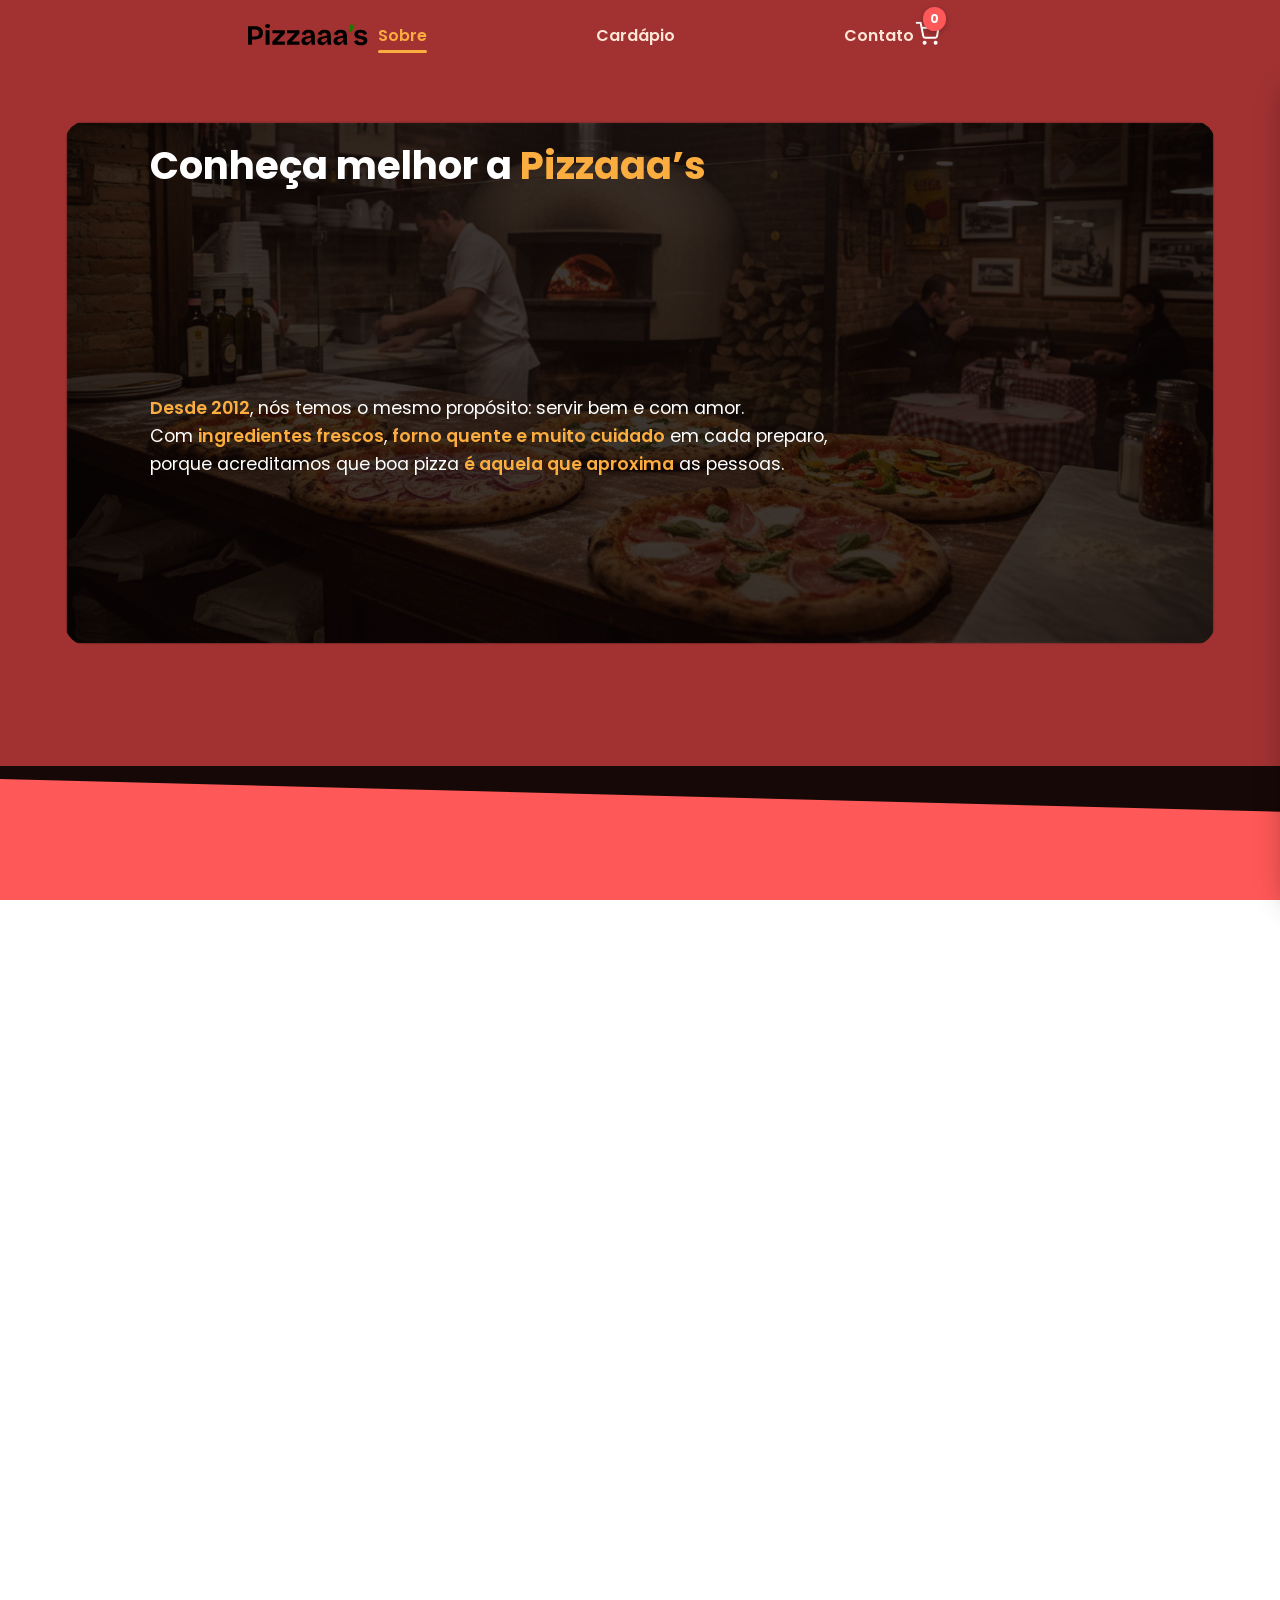
==== sobre.html @ a9b02b51 "ajustando bugs" ====
<!DOCTYPE html>
<html lang="pt-br">

<head>
    <meta charset="UTF-8">
    <meta name="viewport" content="width=device-width, initial-scale=1.0">
    <link rel="icon" href="assets/Pizzaaa’s.svg" type="image/x-icon">
    <link rel="stylesheet" href="style/cabeçalho.css">
    <link rel="stylesheet" href="style/carrinho.css">
    <link rel="stylesheet" href="style/footer.css">
    <link rel="stylesheet" href="style/sobre.css">
    <link rel="stylesheet" href="style/headerrespon.css">
    <link rel="stylesheet" href="style/lateral.css">
    <link rel="stylesheet" href="respon/ressobre.css">
    <title>Sobre</title>
</head>

<body>

    <header>
        <img src="assets/Pizzaaa’s-logosobre.svg" class="logo" alt="Logo da Pizzaria">
        <div class="icones-topo">
            <div class="carrinho">
                <img src="favi icons/carrinho.svg" alt="carrinho de compras">
            </div>
        </div>
        <nav class="cabecalho">
            <p id="ativo">Sobre</p>
            <p>Cardápio</p>
            <p>Contato</p>
        </nav>


        <!-- Ícone de Menu Mobile -->
        <div class="menu-mobile-icon">
            <img id="openMenu" src="favi icons/menu.svg" alt="menu" />
            <img id="closeMenu" src="carrinho/x.svg" alt="fechar" style="display:none;" />
        </div>

        <!-- Menu lateral mobile -->
        <div class="menu-lateral" id="menuLateral">
            <ul>
                <li>Sobre <span>></span></li>
                <li>Cardápio <span>></span></li>
                <li>Contato <span>></span></li>
            </ul>
        </div>
    </header>

    <section class="principal">
        <div class="caixa-imagem">
            <img src="assets/fundo-sobre.png" alt="fundo">
            <div class="conteudo">
                <h1>Conheça melhor a <span>Pizzaaa’s</span></h1>
                <p><span>Desde 2012</span>, nós temos o mesmo propósito: servir bem e com amor.</p>
                <p>Com <span>ingredientes frescos</span>, <span>forno quente e muito cuidado</span> em cada preparo,<br>
                    porque
                    acreditamos que boa pizza <span>é aquela que aproxima</span> as pessoas.</p>
            </div>
        </div>
    </section>


    <section class="principal-2">
        <div class="divisor-1">
            <img src="icons sobre/divisor 1.svg" alt="Divisor 1">
        </div>

        <div class="tradição">
            <div class="bloco">
                <img src="icons sobre/icon italia.svg" alt="Bandeira">
                <h1>Tradição Italiana</h1>
                <p>Combinamos a tradição italiana e a qualidade em cada detalhe para proporcionar uma experiência de
                    sabor única.</p>
            </div>

            <div class="bloco">
                <img src="icons sobre/icon tomate.svg" alt="Tomate">
                <h1>Ingredientes de Qualidade</h1>
                <p>Ingredientes de qualidade, preparados com o cuidado que você merece.</p>
            </div>

            <div class="bloco">
                <img src="icons sobre/icon planeta.svg" alt="Planeta">
                <h1>Sucesso Mundial</h1>
                <p>Nossa receita conquistou fronteiras e hoje está presente em diferentes países, levando o mesmo sabor
                    e qualidade a cada lugar.</p>
            </div>
        </div>

        <div class="divisor-2">
            <img src="icons sobre/divisor 2.svg" alt="Divisor 2">
        </div>
    </section>


    <section class="principal-3">
        <div class="conteudo-esquerda">
            <img src="icons sobre/bar-fundo.jpg" alt="bar fundo" loading="lazy">
            <h2>Primeira Unidade</h2>
            <p>Av. del Amor, 777, Santa Catarina.</p>
        </div>

        <div class="conteudo-direita">
            <h1>2012.</h1>
            <h2><span>&lt;&lt;&lt;</span> Onde tudo começou.</h2>
            <hr>
            <p>
                Um pequeno espaço, uma receita simples e o desejo de servir pizzas de qualidade
                deram início à nossa história. De lá pra cá, crescemos, aprendemos e mantivemos o
                mesmo propósito: oferecer sabor, carinho e aquele clima familiar que faz cada cliente
                se sentir em casa.
            </p>
            <img src="icons sobre/icon italia.svg" alt="icon italia" class="bandeira">
        </div>
    </section>

    <section class="principal-4">
        <div class="conteudo-cara-nova">

            <div class="col-esquerda">
                <h3 class="ano">2025.</h3>

                <h1 class="titulo">De cara nova. <span>&gt;&gt;&gt;</span></h1>
                <div class="linha"></div>

                <p class="texto">
                    O tempo passou, e com ele veio a vontade de transformar nosso primeiro
                    espaço sem perder a essência que nos trouxe até aqui. Reformamos nossa
                    primeira unidade para receber ainda melhor quem sempre fez parte dessa
                    história. O ambiente está novo, mas o sabor, o carinho e o clima familiar
                    continuam exatamente os mesmos.
                </p>

                <img src="icons sobre/forno-sobre.svg" alt="forno" class="forno-icone">
            </div>

            <div class="col-direita">
                <div class="imagem-wrapper">
                    <img src="icons sobre/cara-nova.png" alt="pizzaria" loading="lazy">
                </div>

                <h2 class="unidade-titulo">Primeira Unidade</h2>
                <p class="unidade-endereco">Av. del Amor, 777, Santa Catarina.</p>
            </div>
        </div>
    </section>

    <div class="divisor-transicao">
        <img src="icons sobre/divisor 1.svg" alt="divisor entre seções">
    </div>



    <section class="trabalhe-conosco">

        <div class="tc-textos">
            <h1>Trabalhe Conosco na <br> <span>Pizzaaa’s</span></h1>

            <p>Se você é apaixonado por pizza e bom <br> atendimento,
                <span>venha fazer parte do nosso time!</span>
            </p>

            <p>Na <span>Pizzaaa’s</span>, valorizamos pessoas <br> dedicadas, com vontade de crescer e fazer a
                <span>diferença</span> em cada pedaço <br>servido. Aqui, trabalho e sabor <br> caminham lado a lado.
            </p>

            <button class="botao-baggio">
                <svg class="bg-svg" viewBox="0 0 300 85" xmlns="http://www.w3.org/2000/svg">
                    <path
                        d="M0 0H270C285 0 300 10 300 25V45C300 45 287 52 272 52C257 52 245 45 230 45C215 45 202 52 187 52C172 52 160 45 145 45C130 45 117 52 102 52C87 52 75 45 60 45C45 45 32 52 17 52C7 52 0 47 0 47V0Z"
                        fill="#F4A23C" />
                </svg>

                <span>Enviei seu Currículo</span>
            </button>

        </div>
    </section>

    <div class="divisor-transicao">
        <img src="icons sobre/divisor 2.svg" alt="divisor entre seções">
    </div>

    <!-- Carrinho Lateral -->
    <aside class="carrinho-lateral" id="carrinhoLateral" aria-hidden="true">
        <div class="topo-carrinho">
            <h2>Seu Carrinho</h2>
            <button id="fecharCarrinho" class="btn-fechar" aria-label="Fechar carrinho">
                <img src="carrinho/x.svg" alt="Fechar">
            </button>
        </div>

        <div class="icone-vazio" id="iconeVazio">
            <img src="carrinho/SHOPPING BASKET 1.png" alt="Carrinho vazio">
            <p>Seu carrinho está vazio</p>
        </div>

        <div class="itens-carrinho" id="itensCarrinho"></div>

        <div class="footer-carrinho">
            <div class="total-line">
                <p>Total:</p>
                <strong>R$ <span id="totalCarrinho">0,00</span></strong>
            </div>
            <button class="finalizar-pedido">Finalizar Pedido</button>
        </div>
    </aside>

    <!-- Blur do fundo -->
    <div class="blur-fundo" id="blurFundo"></div>

    <!-- Alerta -->
    <div class="alerta-max" id="alertaMax" role="dialog" aria-modal="true" aria-hidden="true">
        <p>Você só pode escolher até <strong>4</strong> sabores 🍕</p>
        <button id="fecharAlerta" class="btn-alerta">Ok</button>
    </div>


    <div id="toast" class="toast">Item adicionado!</div>
    <div id="item-remo" class="item-remo">Item removido!</div>
    <div id="footer"></div>

    <script>
        fetch("footer.html")
            .then(response => response.text())
            .then(data => {
                document.getElementById("footer").innerHTML = data;
            });
    </script>

    <script src="/js/script.js" defer></script>
    <script src="/js/header.js" defer></script>

</body>

</html>
---- style/cabeçalho.css ----
@import url('https://fonts.googleapis.com/css2?family=Poppins:wght@300;400;500;600;700&display=swap');
@import url('https://fonts.googleapis.com/css2?family=Cabin:ital,wght@0,400..700;1,400..700&family=Inter:ital,opsz,wght@0,14..32,100..900;1,14..32,100..900&family=Montserrat:ital,wght@0,100..900;1,100..900&family=Open+Sans:ital,wght@0,300..800;1,300..800&family=Poppins:ital,wght@0,100;0,200;0,300;0,400;0,500;0,600;0,700;0,800;0,900;1,100;1,200;1,300;1,400;1,500;1,600;1,700;1,800;1,900&display=swap');

* {
    margin: 0;
    padding: 0;
    box-sizing: border-box;
}

:root {
    --cor1: #fbad40;
    --cor2: #ffe6d6;
    --cor3: #0D3739;
    --cor4: #fce6d8;
    --cor5: #FF5858;
}


header {
    position: fixed;
    top: 0;
    left: 0;
    width: 100%;
    height: 90px;
    background-color: #fff;
    z-index: 1000;
    display: flex;
    align-items: center;
    justify-content: space-between;
    padding: 0px 80px;
}


.logo {
    position: relative;
    display: flex;
    width: 120px;
    height: auto;
    margin-left: 15%;
    margin-top: -20px;
    cursor: pointer;
}

.icones-topo {
    display: flex;
    gap: 10px;
    margin-right: 240px;
}

.login,
.carrinho {
    display: flex;
    position: relative;
    align-items: center;
    height: 40px;
    gap: 10px;
    margin-right: 20px;
    cursor: pointer;
    top: -12px;
}


/* Linha que aparece no hover */
.login::after,
.carrinho::after {
    content: "";
    position: absolute;
    bottom: -5px;
    left: 0;
    width: 0;
    height: 2px;
    background-color: var(--cor5);
    transition: width 0.3s;
}

.login:hover::after {
    width: 100%;
}

.carrinho:hover::after {
    width: 100%;
}

.login img {
    width: 25px;
    height: 25px;
    object-fit: contain;
}

.cabecalho {
    display: flex;
    gap: 30px;
    justify-content: space-between;
    align-items: center;
    height: 80px;
    position: fixed;
    top: -25px;
    width: 45%;
    left: 28%;
    border-radius: 40px;
}

.cabecalho p {
    cursor: pointer;
    font-size: 16px;
    margin-right: 20px;
    font-family: 'Poppins', sans-serif;
    font-weight: 600;
    color: #333;
    margin-left: 20px;
    margin-top: 40px;
    position: relative;
}

.cabecalho p#ativo {
    color: var(--cor1);
}

.cabecalho p#ativo::after {
    width: 100%;
}

.cabecalho p::after {
    content: "";
    position: absolute;
    bottom: -5px;
    /* espaçamento entre o texto */
    left: 0;
    width: 0;
    height: 3px;
    /* espessura da linha */
    background-color: var(--cor1);
    border-radius: 5px;
    transition: width 0.3s ease;
}

.cabecalho p:hover {
    color: var(--cor1);
    transition: 0.5s;
    transform: scale(1.02);
}

.cabecalho p:hover::after {
    width: 100%;
}


/* contador badge no ícone de carrinho (adicionado via JS) */
.carrinho,
.login {
    position: relative;
    cursor: pointer;
}

.contador-carrinho {
    position: absolute;
    top: -6px;
    right: -6px;
    background: #FF5858;
    color: white;
    font-size: 12px;
    padding: 3px 7px;
    border-radius: 999px;
    font-weight: 700;
    box-shadow: 0 2px 6px rgba(0, 0, 0, 0.25);
}
---- style/carrinho.css ----
body {
    font-family: 'Poppins', sans-serif;
}
/* ---------- carrinho lateral ---------- */
.carrinho-lateral {
    position: fixed;
    top: 10vh;
    right: -420px;
    width: 400px;
    height: 90vh;
    background: #fff;
    z-index: 10001;
    box-shadow: -10px 0 30px rgba(0, 0, 0, 0.45);
    padding: 20px;
    display: flex;
    flex-direction: column;
    transition: right .35s ease;
    border-left: 4px solid #FF5858;
}

.carrinho-lateral.ativo {
    right: 0;
}

.topo-carrinho {
    display: flex;
    align-items: center;
    justify-content: space-between;
    gap: 8px;
    margin-bottom: 8px;
}

.topo-carrinho h2 {
    color: #FF5858;
    font-size: 22px;
}

.btn-fechar {
    background: transparent;
    border: none;
    cursor: pointer;
    width: 36px;
    height: 36px;
    display: flex;
    align-items: center;
    justify-content: center;
}

.btn-fechar img {
    width: 20px;
    height: 20px;
    filter: invert(36%) sepia(64%) saturate(686%) hue-rotate(338deg) brightness(96%) contrast(90%);
}

/* ícone central quando vazio */
.icone-vazio {
    display: flex;
    flex-direction: column;
    align-items: center;
    gap: 12px;
    padding: 28px 0;
    color: #777;
}

.icone-vazio img {
    width: 80px;
    height: 80px;
    object-fit: contain;
    opacity: 0.95;
}

/* área com itens */
.itens-carrinho {
    flex: 1;
    overflow: auto;
    display: flex;
    flex-direction: column;
    gap: 12px;
    padding-right: 6px;
}

/* item padrão no carrinho */
.item-carrinho {
    display: flex;
    gap: 12px;
    align-items: center;
    background: #fff0f0;
    padding: 10px;
    border-radius: 10px;
    position: relative;
    box-shadow: 0 4px 10px rgba(0, 0, 0, 0.06);
}

.img-item {
    width: 60px;
    height: 60px;
    object-fit: cover;
    border-radius: 8px;
}

.info-item {
    display: flex;
    flex-direction: column;
    gap: 6px;
    flex: 1;
}

.info-item p {
    font-weight: 700;
    color: #160806;
    margin: 0;
}

.info-item span {
    color: #333;
    font-weight: 600;
}

/* contador de quantidade (caixa com + e -) */
.qty-controls {
    display: flex;
    gap: 8px;
    align-items: center;
    background: transparent;
    border-radius: 8px;
    padding: 6px;
}

.qty-controls button {
    width: 30px;
    height: 30px;
    border-radius: 8px;
    border: none;
    background: #FF5858;
    display: flex;
    align-items: center;
    justify-content: center;
    cursor: pointer;
    transition: background .12s ease, transform .12s ease;
}

.qty-controls button img {
    width: 14px;
    height: 14px;
    filter: brightness(0) invert(1);
}

.qty-controls .qty {
    min-width: 20px;
    text-align: center;
    font-weight: 700;
    color: #160806;
    font-size: 14px;
    background: #fff;
    padding: 4px 6px;
    border-radius: 6px;
}

/* botão remover (lixeira) */
.btn-remove {
    background: transparent;
    border: none;
    cursor: pointer;
    width: 34px;
    height: 34px;
    display: flex;
    align-items: center;
    justify-content: center;
}

.btn-remove img {
    width: 18px;
    height: 18px;
    filter: invert(17%) sepia(97%) saturate(7491%) hue-rotate(1deg) brightness(95%) contrast(109%);
}

/* footer do carrinho */
.footer-carrinho {
    border-top: 2px solid #FF5858;
    padding-top: 14px;
    margin-top: 10px;
}

.total-line {
    display: flex;
    align-items: center;
    justify-content: space-between;
    margin-bottom: 12px;
}

.total-line p {
    margin: 0;
    font-size: 16px;
    color: #666;
}

.footer-carrinho strong {
    font-size: 20px;
    color: #160806;
}

/* finalizar */
.finalizar-pedido {
    width: 100%;
    padding: 12px;
    background: #FF5858;
    color: #fff;
    border: none;
    border-radius: 12px;
    font-size: 16px;
    cursor: pointer;
}

.finalizar-pedido:hover {
    background: #e54444;
}

/* blur atrás do carrinho */
.blur-fundo {
    position: fixed;
    inset: 0;
    background: rgba(0, 0, 0, 0.45);
    backdrop-filter: blur(3px);
    opacity: 0;
    pointer-events: none;
    transition: opacity .25s ease;
    z-index: 10000;
}

.blur-fundo.ativo {
    opacity: 1;
    pointer-events: all;
}

/* alerta central (máximo 4 sabores) */
.alerta-max {
    position: fixed;
    left: 50%;
    top: 50%;
    transform: translate(-50%, -50%);
    background: #fff;
    padding: 22px 28px;
    border-radius: 12px;
    box-shadow: 0 10px 30px rgba(0, 0, 0, 0.35);
    z-index: 10002;
    display: none;
    text-align: center;
}

.alerta-max p {
    margin-bottom: 10px;
    font-size: 18px;
    color: #160806;
}

.btn-alerta {
    background: #FF5858;
    color: #fff;
    padding: 8px 16px;
    border: none;
    border-radius: 10px;
    cursor: pointer;
}

.btn-alerta:hover {
    background: #e54444;
}
---- style/footer.css ----
* {
    margin: 0;
    padding: 0;
    box-sizing: border-box;
}

html, body {
    height: 100%;
    display: flex;
    flex-direction: column;
}

main {
    flex: 1;
}

body > *:not(#footer) {
    flex: 1;
}


footer {
    font-family: 'Poppins', sans-serif;
}

.footer-top {
    background-color: #fff;
    display: flex;
    justify-content: space-around;
    align-items: flex-start;
    padding: 40px 0;
    flex-wrap: wrap;
}

.info-box {
    display: flex;
    align-items: flex-start;
    gap: 15px;
    width: 230px;
}

.info-box img {
    background-color: #FF5858;
    padding: 10px;
    border-radius: 15px;
    width: 70px;
    height: 70px;
}

.info-box h3 {
    font-size: 16px;
    margin-bottom: 5px;
    font-weight: 700;
    font-family: 'Inter', sans-serif;
}

.info-box p {
    font-size: 14px;
    color: #333;
}

.footer-middle {
    background-color: #fbad40;
    display: flex;
    justify-content: center;
    align-items: flex-start;
    text-align: left;
    gap: 470px;
    padding: 60px 20px;
    flex-wrap: wrap;
    font-family: 'Inter', sans-serif;
}

.footer-middle .col {
    margin: 20px;
    display: flex;
    flex-direction: column;
    align-items: flex-start;
}

.footer-middle h4 {
    font-size: 16px;
    margin-bottom: 10px;
}

.footer-middle .col a {
    color: #000;
    text-decoration: none;
    margin: 4px 0;
    font-size: 15px;
}

.footer-middle .col a:hover{
    text-decoration: underline;
}

.footer-middle .cartoes {
    display: flex;
    flex-wrap: wrap;
    max-width: 120px;
    gap: 6px;
    margin-top: 10px;
}

.footer-middle .cartoes img {
    width: 45px;
}


.descricao {
    background-color: #fbad40;
    text-align: center;
    padding: 30px 20px 60px 20px;
    color: #fff;
    font-weight: 600;
    font-size: 15px;
}

.descricao span {
    color: #FF5858;
}


.footer-sobre {
    background-color: #160806;
    color: #D7CFCF;
    display: flex;
    justify-content: space-between; /* texto à esquerda, botões à direita */
    align-items: center;
    padding: 15px 40px;
    font-size: 13px;
    flex-wrap: wrap;
    gap: 10px;
}

.footer-sobre p {
    margin: 0;
}

.footer-sobre .footer-buttons {
    display: flex;
    gap: 15px; /* espaço entre os dois botões */
}

.footer-sobre button {
    background-color: transparent;
    border: none;
    color: #D7CFCF;
    font-family: 'Inter', sans-serif;
    cursor: pointer;
    font-size: 13px;
    padding: 0;
}

.footer-sobre button:hover {
    color: #fff;
}
---- style/sobre.css ----
* {
    margin: 0;
    padding: 0;
    box-sizing: border-box;
}


:root {
    --cor1: #fbad40;
    --cor2: #ffe6d6;
    --cor3: #0D3739;
    --cor4: #fce6d8;
    --cor5: #FF5858;
}

html, body {
    overflow-x: hidden;
}

header {
    width: 100%;
    max-width: 100vw;
    position: fixed;
    z-index: 1000;
    background-color: #A23232;
}

.login img, .carrinho img {
    filter: brightness(0) invert(1);
}

.cabecalho p{
    color: var(--cor2);
    font-weight: 530;
}

.principal {
    background-color: #A23232;
    display: flex;
    justify-content: center;
    align-items: center;
    padding: 120px 0;
}

.caixa-imagem {
    position: relative;
    width: 90%;
    max-width: 1400px;
    border-radius: 25px;
    overflow: hidden;
}


.caixa-imagem img {
    width: 100%;
    height: 100%;
    object-fit: cover;
    display: block;
    filter: brightness(0.55);
}


.conteudo {
    position: absolute;
    top: 50%;
    left: 50%;
    transform: translate(-50%, -50%);
    color: #fff;
    text-align: left;
    width: 85%;
    font-family: 'Poppins', sans-serif;
    z-index: 2;
}

.conteudo h1 {
    font-size: 2.4rem;
    font-weight: 700;
    margin-bottom: 350px;
}

.conteudo h1 span {
    color: var(--cor1);
}

.conteudo p {
    position: relative;
    font-size: 1.1rem;
    line-height: 1.6;
    top: -150px;
}

.conteudo p span {
    color: var(--cor1);
    font-weight: 600;
}

.principal-2 {
    background-color: #FF5858;
    padding: 100px 0;
    text-align: center;
    width: 100%;
    position: relative;
    z-index: 1;
}


.divisor-1 {
    position: relative;
    width: 100%;
    height: auto;
    display: flex;
    top: -100px;
}

.divisor-2 {
    position: relative;
    width: 100%;
    height: auto;
    display: flex;
    top: 100px;
}


.tradição {
    display: flex;
    justify-content: space-between;
    align-items: flex-start;
    max-width: 1200px;
    margin: 60px auto;
    padding: 0 40px;
    color: #fff;
    font-family: 'Poppins', sans-serif;
    flex-wrap: nowrap;
}

.tradição .bloco {
    flex: 1;
    text-align: center;
}

.tradição img {
    width: 120px;
    height: auto;
    margin-bottom: 20px;
}

.tradição h1 {
    font-size: 1.4rem;
    color: var(--cor1, #fff);
    margin-bottom: 10px;
}

.tradição p {
    font-size: 1rem;
    line-height: 1.6;
    margin: 0 auto;
    max-width: 260px;
    color: #fff;
}

.principal-3 {
    background-color: #fff;
    display: flex;
    justify-content: center;
    align-items: flex-start;
    gap: 100px;
    padding: 100px 150px;
    font-family: 'Poppins', sans-serif;
    flex-wrap: wrap;
}

.conteudo-esquerda {
    display: flex;
    flex-direction: column;
    align-items: center;
    text-align: center;
}

.conteudo-esquerda img {
    width: 550px;
    height: auto;
    border-radius: 15px;
    border: 3px solid #fbad40;
    object-fit: cover;
    margin-bottom: 20px;
}

.conteudo-esquerda h2 {
    font-size: 1.5rem;
    font-weight: 700;
    color: #000;
    margin-bottom: 5px;
}

.conteudo-esquerda p {
    font-size: 0.95rem;
    color: #333;
}

.conteudo-direita {
    max-width: 550px;
    color: #000;
}

.conteudo-direita h1 {
    font-size: 2.2rem;
    margin-bottom: 10px;
    font-weight: 600;
}

.conteudo-direita h2 {
    font-size: 1.6rem;
    font-weight: 700;
    margin-bottom: 15px;
}

.conteudo-direita hr {
    border: none;
    border-top: 1px solid #000;
    margin-bottom: 20px;
    width: 80%;
}

.conteudo-direita p {
    font-size: 1rem;
    line-height: 1.6;
    color: #333;
    margin-bottom: 40px;
}

.bandeira {
    position: relative;
    width: 200px;
    height: auto;
    left: 50%;
}

.principal-4 {
    position: relative;
    background: #A23232;
    padding: 90px 6%;
    display: flex;
    justify-content: center;
    color: #fff;
    z-index: 1;
}

.conteudo-cara-nova {
    display: grid;
    grid-template-columns: 1fr 1fr;
    max-width: 1300px;
    width: 100%;
    align-items: center;
    gap: 80px;
}

.conteudo-cara-nova .col-esquerda .ano {
    text-align: right;
    font-size: 2rem;
    font-weight: 600;
    font-family: 'Poppins', sans-serif;
}

.conteudo-cara-nova .titulo {
    font-size: 2.6rem;
    margin-top: 10px;
    font-family: 'Poppins', sans-serif;
}

.conteudo-cara-nova .linha {
    width: 100%;
    height: 2px;
    background: #fff;
    margin: 15px 0 35px 0;
}

.conteudo-cara-nova .texto {
    font-size: 1.15rem;
    margin-bottom: 40px;
    font-family: 'Inter', sans-serif;
}

.forno-icone {
    width: 120px;
    display: block;
    margin-top: 30px;
}

.imagem-wrapper {
    border: 3px solid rgba(255, 255, 255, 0.6);
    padding: 12px;
    border-radius: 20px;
    width: 95%;
    margin: 0 auto;
}

.imagem-wrapper img {
    width: 100%;
    border-radius: 15px;
    display: block;
}

.unidade-titulo {
    text-align: center;
    font-size: 1.9rem;
    margin-top: 25px;
    font-family: 'Poppins', sans-serif;
}

.unidade-endereco {
    text-align: center;
    font-size: 1.1rem;
    font-weight: normal;
    opacity: 0.9;
    font-family: 'Inter', sans-serif;
}


@media (max-width: 900px) {
    .conteudo-cara-nova {
        grid-template-columns: 1fr;
        text-align: center;
    }

    .conteudo-cara-nova .ano {
        text-align: center;
    }
}


.trabalhe-conosco {
    position: relative;
    width: 100%;
    min-height: 680px;
    margin-top: 120px;
    overflow: hidden;
    display: flex;
    align-items: center;
    padding: 80px 6%;
    margin-top: -5px;
    background-image: url("../icons sobre/fundo-trabalhe-conosco.jpg");
    background-size: cover;
    background-position: center;
    background-repeat: no-repeat;
}

.trabalhe-conosco::before {
    content: "";
    position: absolute;
    inset: 0;
    background-image: inherit;
    background-size: cover;
    background-position: center;
    transform: rotate(-2.5deg) scale(1.08);
    filter: brightness(0.55);
    z-index: 1;
    pointer-events: none;
}

.tc-textos {
    position: relative;
    z-index: 5;
    max-width: 500px;
    color: #fff;
    font-family: 'Poppins', sans-serif;
    margin-left: 40px;
}

.tc-textos h1 {
    font-size: 2.5rem;
    line-height: 2.8rem;
    margin-bottom: 25px;
    font-weight: 700;
}

.tc-textos h1 span {
    color: var(--cor1);
}

.tc-textos p {
    font-size: 1.1rem;
    line-height: 1.7rem;
    margin-bottom: 20px;
}

.tc-textos p span {
    color: var(--cor1);
    font-weight: 600;
}

.botao-baggio {
  position: relative;
  border: none;
  background: transparent;
  padding: 0;
  display: inline-block;
  overflow: visible;
  cursor: pointer;
}

.botao-baggio .bg-svg {
  position: relative;
  width: 300px;
  height: auto;
  display: block;
  transition: transform .4s cubic-bezier(0.25, 1, 0.3, 1);
  z-index: 0;
}

.botao-baggio span {
  position: absolute;
  top: 35%;
  left: 50%;
  transform: translate(-50%, -60%);
  color: #000000;
  font-size: 18px;
  font-weight: 700;
  z-index: 5;
  user-select: none;
  pointer-events: none;
  white-space: nowrap;
}

.botao-baggio:hover .bg-svg {
  transform: translateY(6px);
}

.tc-divisor {
    width: 220px;
    margin-top: 30px;
}

@media (max-width: 900px) {
    .trabalhe-conosco {
        padding: 50px 6%;
        min-height: 520px;
    }

    .tc-textos {
        margin-left: 0;
        text-align: center;
        width: 100%;
    }

    .tc-textos h1 {
        font-size: 1.9rem;
        line-height: 2.2rem;
    }
}


.toast {
    position: fixed;
    width: 13%;
    height: 50px;
    top: 50%;
    left: 50%;
    text-align: center;
    transform: translate(-50%, -50%);
    background: #4CAF50;
    color: white;
    padding: 12px 18px;
    border-radius: 8px;
    opacity: 0;
    pointer-events: none;
    transition: opacity .4s, transform .3s;
    z-index: 9999;
    font-size: 16px;
}

/* Quando aparece */
.toast.show {
    opacity: 1;
    transform: translate(-50%, -50%) scale(1.05);
}

.item-remo {
    position: fixed;
    width: 13%;
    height: 50px;
    top: 50%;
    left: 50%;
    text-align: center;
    transform: translate(-50%, -50%);
    background: #b31711;
    color: white;
    padding: 12px 18px;
    border-radius: 8px;
    opacity: 0;
    pointer-events: none;
    transition: opacity .4s, transform .3s;
    z-index: 9999;
    font-size: 16px;
}

/* Quando aparece */
.item-remo.show {
    opacity: 1;
    transform: translate(-50%, -50%) scale(1.05);
}

/* ===== Scrollbar personalizada (Google Chrome, Edge, Safari) ===== */
::-webkit-scrollbar {
    width: 6px;
    /* largura da barra */
}

::-webkit-scrollbar-track {
    background: #ffe6d6;
    /* cor do fundo da barra (trilho) */
    border-radius: 10px;
}

::-webkit-scrollbar-thumb {
    background-color: #fbad40;
    /* cor da barra que se move */
    border-radius: 10px;
    border: 2px solid #ffe6d6;
    /* cria espaçamento entre trilho e barra */
}

::-webkit-scrollbar-thumb:hover {
    background-color: #e4962f;
    /* cor quando o mouse passa por cima */
}

/* ===== Firefox ===== */
* {
    scrollbar-color: var(--cor5) #000000;
    /* cor da barra | cor do fundo */
}

::selection{
    background-color: var(--cor5);
}
---- style/lateral.css ----
/* MENU LATERAL / DROPDOWN MOBILE */
@media (max-width: 768px) {

    .menu-lateral {
        position: fixed;
        top: 80px;
        /* logo abaixo do header */
        left: 50%;
        transform: translate(-50%, -40px);
        opacity: 0;
        width: 85%;
        max-width: 320px;
        background: #FF4C4C;
        z-index: 999;
        padding: 20px 22px;
        border-radius: 22px;
        transition:
            transform 0.5s ease,
            opacity 0.3s ease;
        pointer-events: none;
    }

    /* lista */
    .menu-lateral ul {
        list-style: none;
        padding: 0;
        margin: 0;
    }

    /* itens */
    .menu-lateral li {
        display: flex;
        align-items: center;
        justify-content: space-between;
        font-size: 18px;
        font-weight: 500;
        color: #fff;
        padding: 16px 0;
        border-bottom: 1px solid rgba(255, 255, 255, 0.25);
    }

    /* último item sem linha */
    .menu-lateral li:last-child {
        border-bottom: none;
    }

    /* menu ativo */
    .menu-lateral.ativo {
        transform: translate(-50%, 0);
        opacity: 1;
        pointer-events: auto;
    }


    .menu-lateral li span {
        font-size: 20px;
        opacity: 0.85;
    }
}
---- respon/ressobre.css ----
/* ==================================================
   PADRÃO (DESKTOP) — ESCONDE MENU MOBILE
================================================== */

/* Menu hambúrguer e menu lateral NÃO aparecem no PC */
.menu-mobile-icon,
.menu-lateral {
    display: none;
}

/* ==================================================
   RESPONSIVO — MOBILE
================================================== */
@media (max-width: 950px) {

    /* =========================
       CABEÇALHO
    ========================= */

    /* Esconde menu horizontal do desktop */
    nav.cabecalho {
        display: none !important;
    }

    /* Header ajustado para mobile */
    header {
        padding: 20px !important;
        justify-content: space-between !important;
    }

    /* Logo menor (igual Figma) */
    .logo {
        width: 120px !important;
        margin: 0 !important;
        position: static !important;
    }

    /* Ícones do topo */
    .icones-topo {
        display: flex !important;
        align-items: center !important;
        gap: 18px !important;
        margin-right: 0 !important;
    }

    .login,
    .carrinho {
        display: flex !important;
        top: 3px !important;
    }

    .icones-topo img {
        width: 28px !important;
        height: 28px !important;
    }

    /* =========================
       MENU MOBILE
    ========================= */

    /* Mostra ícone do menu (hambúrguer) */
    .menu-mobile-icon {
        display: block !important;
    }

    #openMenu,
    #closeMenu {
        width: 32px !important;
        cursor: pointer !important;
        filter: brightness(0) invert(1);
    }

    /* Menu lateral (visível só no mobile, JS controla abertura) */
    .menu-lateral {
        display: block;
    }

    .principal {
        display: flex;
        flex-direction: column;
        width: 100%;
        min-height: 980px;
    }

    .caixa-imagem {
        display: flex;
        width: 90% !important;
        height: 100%;
    }

    .caixa-imagem img {
        width: 100%;
        height: 100%;
    }

    .conteudo h1 {
        position: relative;
        font-size: 26px;
        top: 20px;
        transform: scale(1.03);
    }

    .tradição {
        display: flex;
        flex-direction: column;
        gap: 24px;
        width: 100%;
        align-items: center;
    }

    .tradição .bloco {
        width: 100%;
        max-width: 420px;
        text-align: center;
    }

    .bloco p {
        font-size: 13px;
        text-align: justify;
        transform: scale(1.10);
    }

    .principal-3 {
        width: 100%;
        display: flex;
        align-items: center;
    }

    .conteudo-esquerda {
        display: flex;
        width: 100%;
        justify-content: center;
        align-items: center;
        margin-bottom: 40px;
    }

    .conteudo-esquerda h2 {
        position: relative;
        font-size: 10px;
        transform: scale(2.20);
        top: 70px;
        right: 50px;
    }

    .conteudo-esquerda p {
        position: relative;
        font-size: 5px;
        transform: scale(2.50);
        top: 90px;
        right: 45px;
    }

    .conteudo-esquerda img {
        display: flex;
        position: relative;
        width: 100vw;
        max-width: 300px;
        height: auto;
        border-radius: 20px;
        box-shadow: 0 4px 8px rgba(0, 0, 0, 0.1);
        margin-right: 50px;
        margin-top: 30px;
    }

    .conteudo-direita h1 {
        position: relative;
        top: -190px;
        left: 110px;
    }

    .conteudo-direita h2 {
        position: relative;
        font-size: 15px;
        transform: scale(1.50);
        top: -590px;
        left: 0;
        right: 0;
        z-index: 5;
    }

    .conteudo-direita p {
        font-size: 10px;
        transform: scale(1.65);
        margin-top: 80px;
    }

    .conteudo-direita img {
        position: relative;
        width: 200px;
        top: 120px;
    }

    .principal-4 .col-esquerda p {
        font-size: 17px;
        text-align: justify;
    }

    .tc-textos p {
        text-align: justify;
    }
}
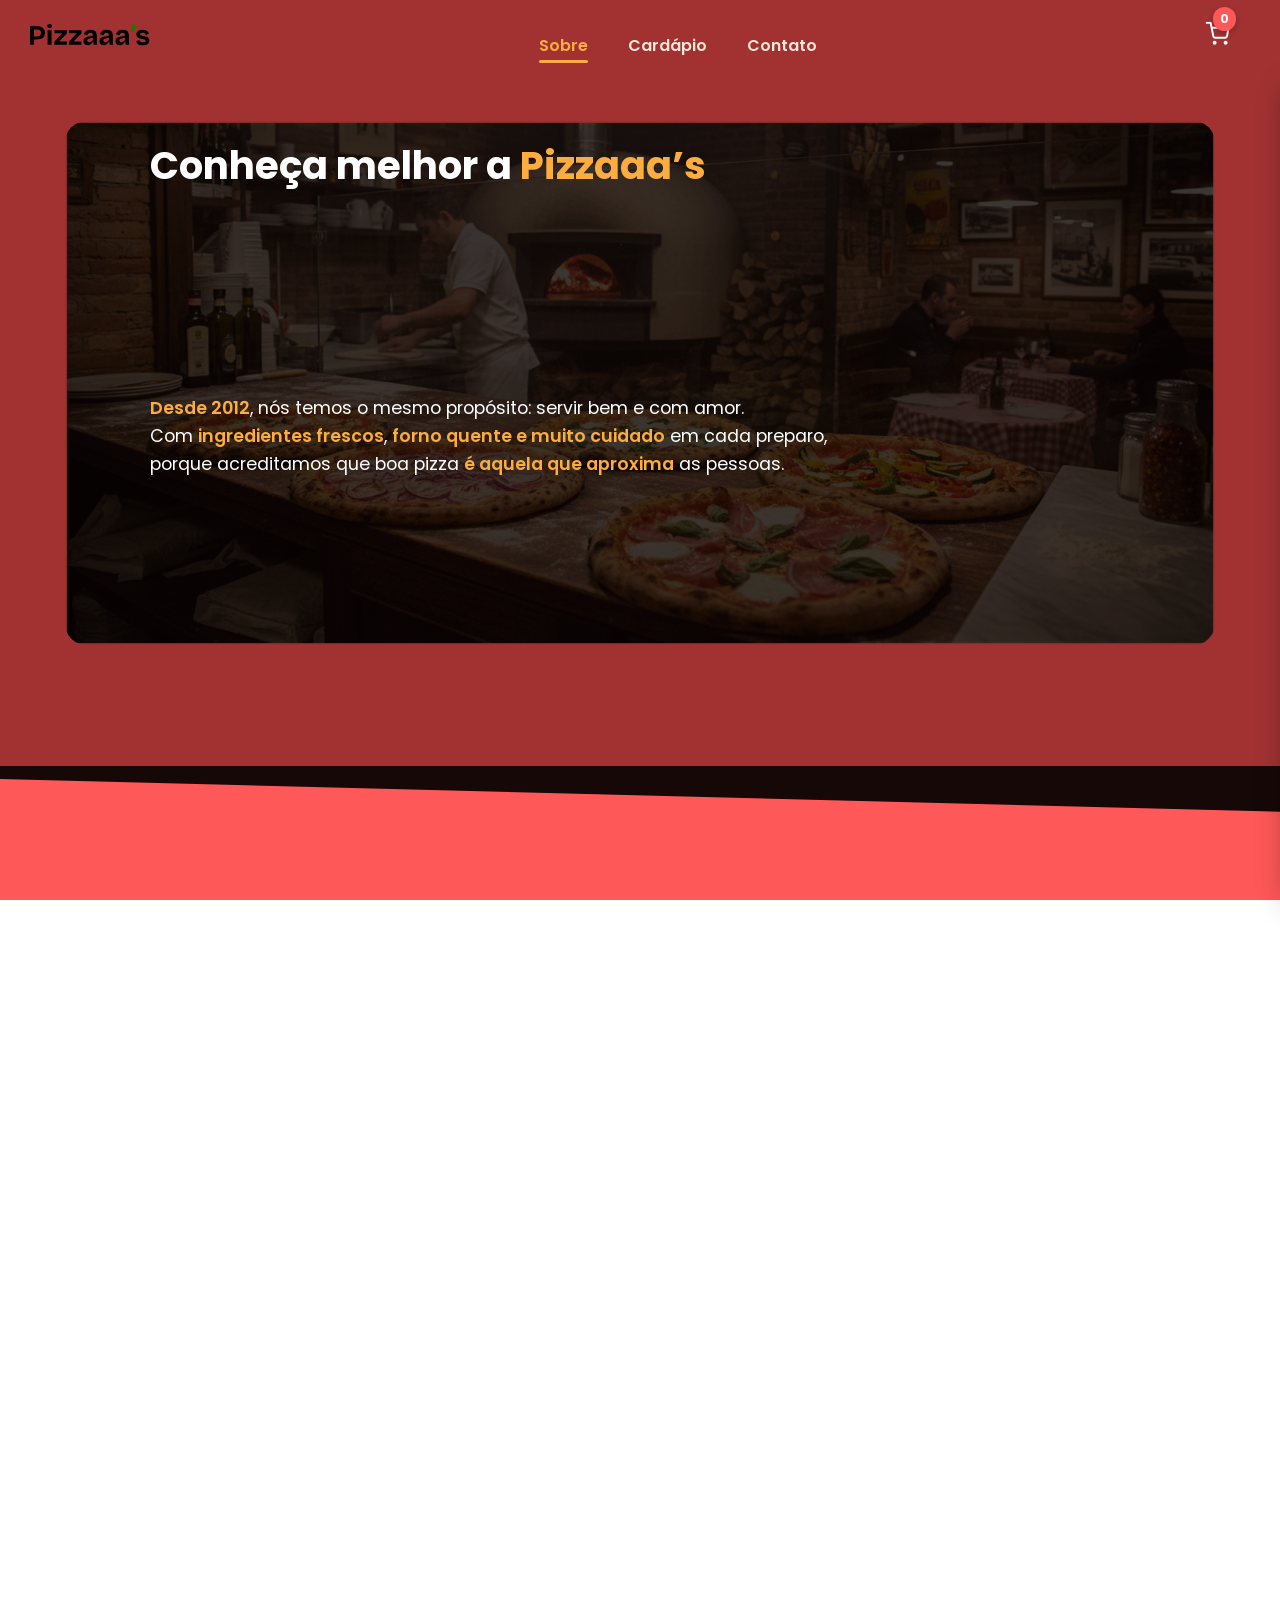
==== commit 1a52d8e8: "trocando png por webp" ====
--- a/sobre.html
+++ b/sobre.html
@@ -49,7 +49,7 @@
 
     <section class="principal">
         <div class="caixa-imagem">
-            <img src="assets/fundo-sobre.png" alt="fundo">
+            <img src="assets/fundo-sobre.webp" alt="fundo">
             <div class="conteudo">
                 <h1>Conheça melhor a <span>Pizzaaa’s</span></h1>
                 <p><span>Desde 2012</span>, nós temos o mesmo propósito: servir bem e com amor.</p>
@@ -137,7 +137,7 @@
 
             <div class="col-direita">
                 <div class="imagem-wrapper">
-                    <img src="icons sobre/cara-nova.png" alt="pizzaria" loading="lazy">
+                    <img src="icons sobre/cara-nova.webp" alt="pizzaria" loading="lazy">
                 </div>
 
                 <h2 class="unidade-titulo">Primeira Unidade</h2>
--- a/style/lateral.css
+++ b/style/lateral.css
@@ -56,4 +56,37 @@
         font-size: 20px;
         opacity: 0.85;
     }
+}
+
+/* ==============================
+   FAIXA INTERMEDIÁRIA (769px - 950px)
+   Cobre o mesmo comportamento de esconder
+   o menu lateral nessa faixa, onde o
+   headerrespon.css já ativa o hambúrguer
+============================== */
+@media (min-width: 769px) and (max-width: 950px) {
+
+    .menu-lateral {
+        position: fixed;
+        top: 80px;
+        left: 50%;
+        transform: translate(-50%, -40px);
+        opacity: 0;
+        width: 85%;
+        max-width: 320px;
+        background: #FF4C4C;
+        z-index: 999;
+        padding: 20px 22px;
+        border-radius: 22px;
+        transition:
+            transform 0.5s ease,
+            opacity 0.3s ease;
+        pointer-events: none;
+    }
+
+    .menu-lateral.ativo {
+        transform: translate(-50%, 0);
+        opacity: 1;
+        pointer-events: auto;
+    }
 }
--- a/respon/ressobre.css
+++ b/respon/ressobre.css
@@ -198,4 +198,63 @@
     .tc-textos p {
         text-align: justify;
     }
+}
+
+/* ==============================
+   FOOTER TOP MOBILE
+============================== */
+@media (max-width: 768px) {
+  .footer-top {
+    flex-direction: column;
+    align-items: center;
+    gap: 18px;
+    padding: 30px 20px;
+  }
+
+  .info-box {
+    width: 100%;
+    max-width: 300px;
+  }
+}
+
+/* ==================================================
+   FAIXA LAPTOP/TABLET GRANDE (951px – 1400px)
+   Corrige sobreposição do carrinho/ícones com o
+   nav "Contato" — o .cabecalho fixed com % não
+   escala bem nessa faixa de telas
+================================================== */
+@media (min-width: 951px) and (max-width: 1400px) {
+
+    header {
+        padding: 0 30px;
+    }
+
+    .logo {
+        margin-left: 0;
+        order: 1;
+    }
+
+    .cabecalho {
+        position: static;
+        top: auto;
+        left: auto;
+        width: auto;
+        height: auto;
+        display: flex;
+        gap: 20px;
+        flex-shrink: 0;
+        order: 2;
+        margin: 0 auto;
+    }
+
+    .cabecalho p {
+        margin: 0 10px;
+        top: auto;
+    }
+
+    .icones-topo {
+        margin-right: 0;
+        flex-shrink: 0;
+        order: 3;
+    }
 }
